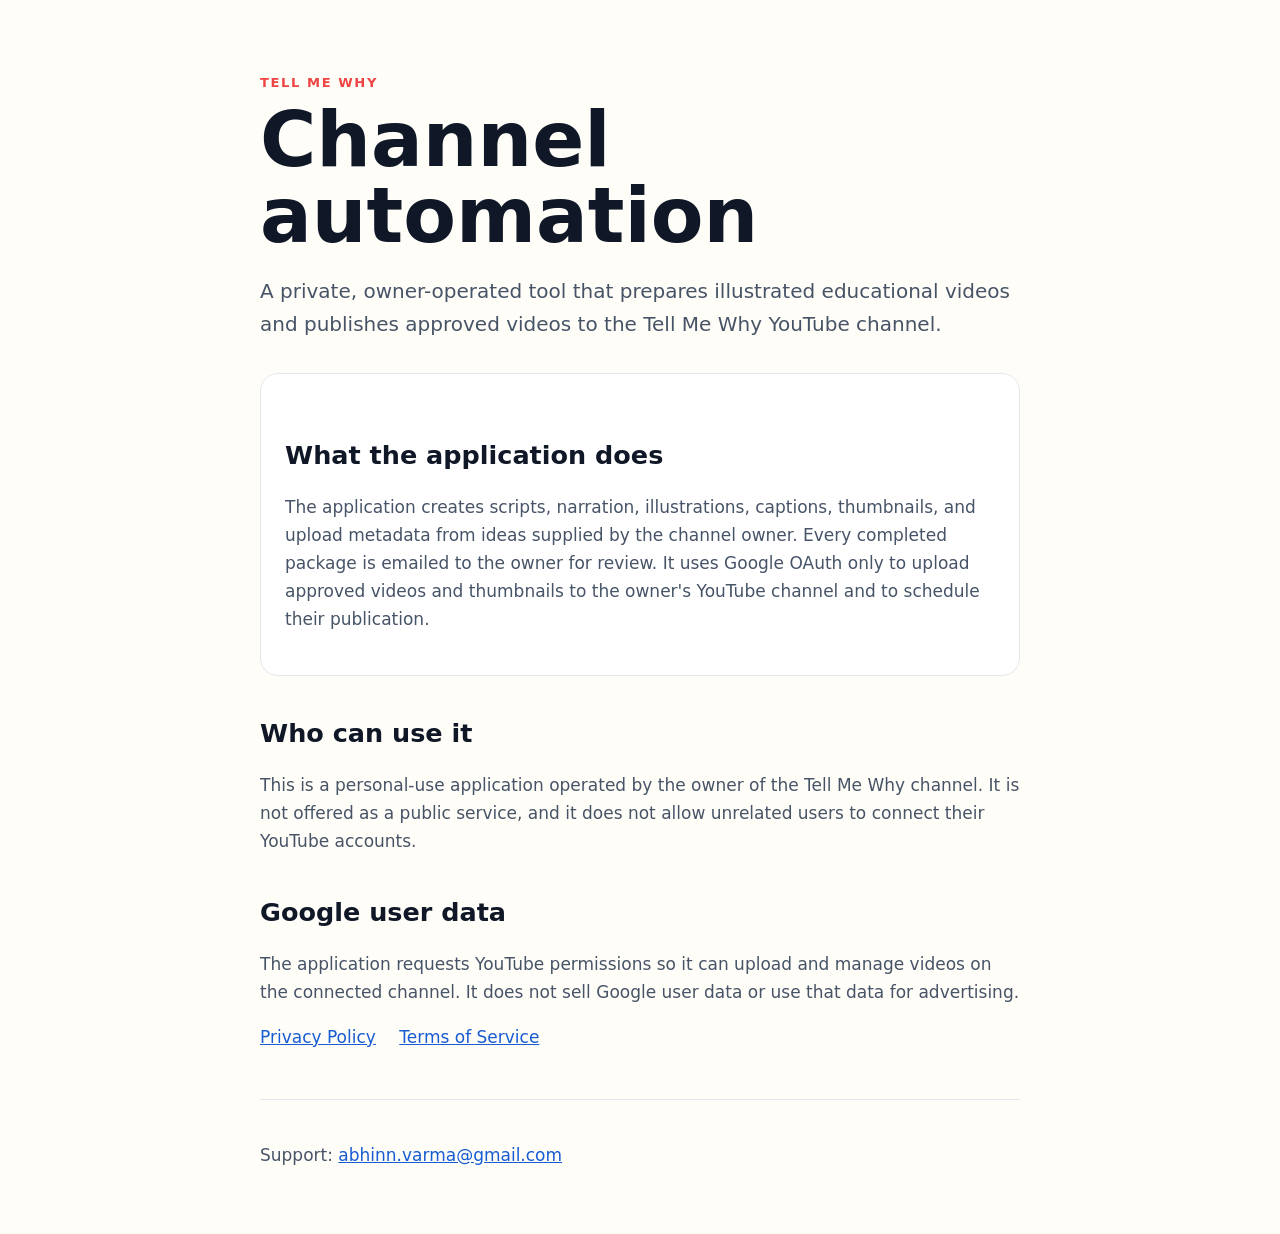
==== oauth-site/index.html @ 210cef40 "Add OAuth homepage and legal pages" ====
<!doctype html>
<html lang="en">
<head>
  <meta charset="utf-8">
  <meta name="viewport" content="width=device-width, initial-scale=1">
  <title>Tell Me Why Channel Automation</title>
  <meta name="description" content="Personal publishing automation for the Tell Me Why YouTube channel.">
  <link rel="stylesheet" href="styles.css">
</head>
<body>
  <main>
    <div class="eyebrow">Tell Me Why</div>
    <h1>Channel automation</h1>
    <p class="lede">A private, owner-operated tool that prepares illustrated educational videos and publishes approved videos to the Tell Me Why YouTube channel.</p>

    <section class="card">
      <h2>What the application does</h2>
      <p>The application creates scripts, narration, illustrations, captions, thumbnails, and upload metadata from ideas supplied by the channel owner. Every completed package is emailed to the owner for review. It uses Google OAuth only to upload approved videos and thumbnails to the owner's YouTube channel and to schedule their publication.</p>
    </section>

    <h2>Who can use it</h2>
    <p>This is a personal-use application operated by the owner of the Tell Me Why channel. It is not offered as a public service, and it does not allow unrelated users to connect their YouTube accounts.</p>

    <h2>Google user data</h2>
    <p>The application requests YouTube permissions so it can upload and manage videos on the connected channel. It does not sell Google user data or use that data for advertising.</p>

    <nav aria-label="Legal information">
      <a href="privacy.html">Privacy Policy</a>
      <a href="terms.html">Terms of Service</a>
    </nav>
  </main>
  <footer>
    <p>Support: <a href="mailto:abhinn.varma@gmail.com">abhinn.varma@gmail.com</a></p>
  </footer>
</body>
</html>
---- oauth-site/styles.css ----
:root {
  color-scheme: light;
  --ink: #101828;
  --muted: #475467;
  --paper: #fffdf8;
  --accent: #ef4444;
  --line: #e4e7ec;
}

* { box-sizing: border-box; }

body {
  margin: 0;
  background: var(--paper);
  color: var(--ink);
  font: 17px/1.65 system-ui, -apple-system, BlinkMacSystemFont, "Segoe UI", sans-serif;
}

main, footer {
  width: min(760px, calc(100% - 40px));
  margin: 0 auto;
}

main { padding: 72px 0 48px; }
footer { padding: 24px 0 48px; border-top: 1px solid var(--line); }

.eyebrow {
  color: var(--accent);
  font-size: 0.82rem;
  font-weight: 750;
  letter-spacing: 0.12em;
  text-transform: uppercase;
}

h1 { margin: 8px 0 16px; font-size: clamp(2.4rem, 8vw, 4.8rem); line-height: 1; }
h2 { margin-top: 42px; line-height: 1.25; }
p, li { color: var(--muted); }
a { color: #175cd3; }
.lede { font-size: 1.25rem; }
.card { margin: 32px 0; padding: 24px; border: 1px solid var(--line); border-radius: 18px; background: white; }
nav a { margin-right: 18px; }
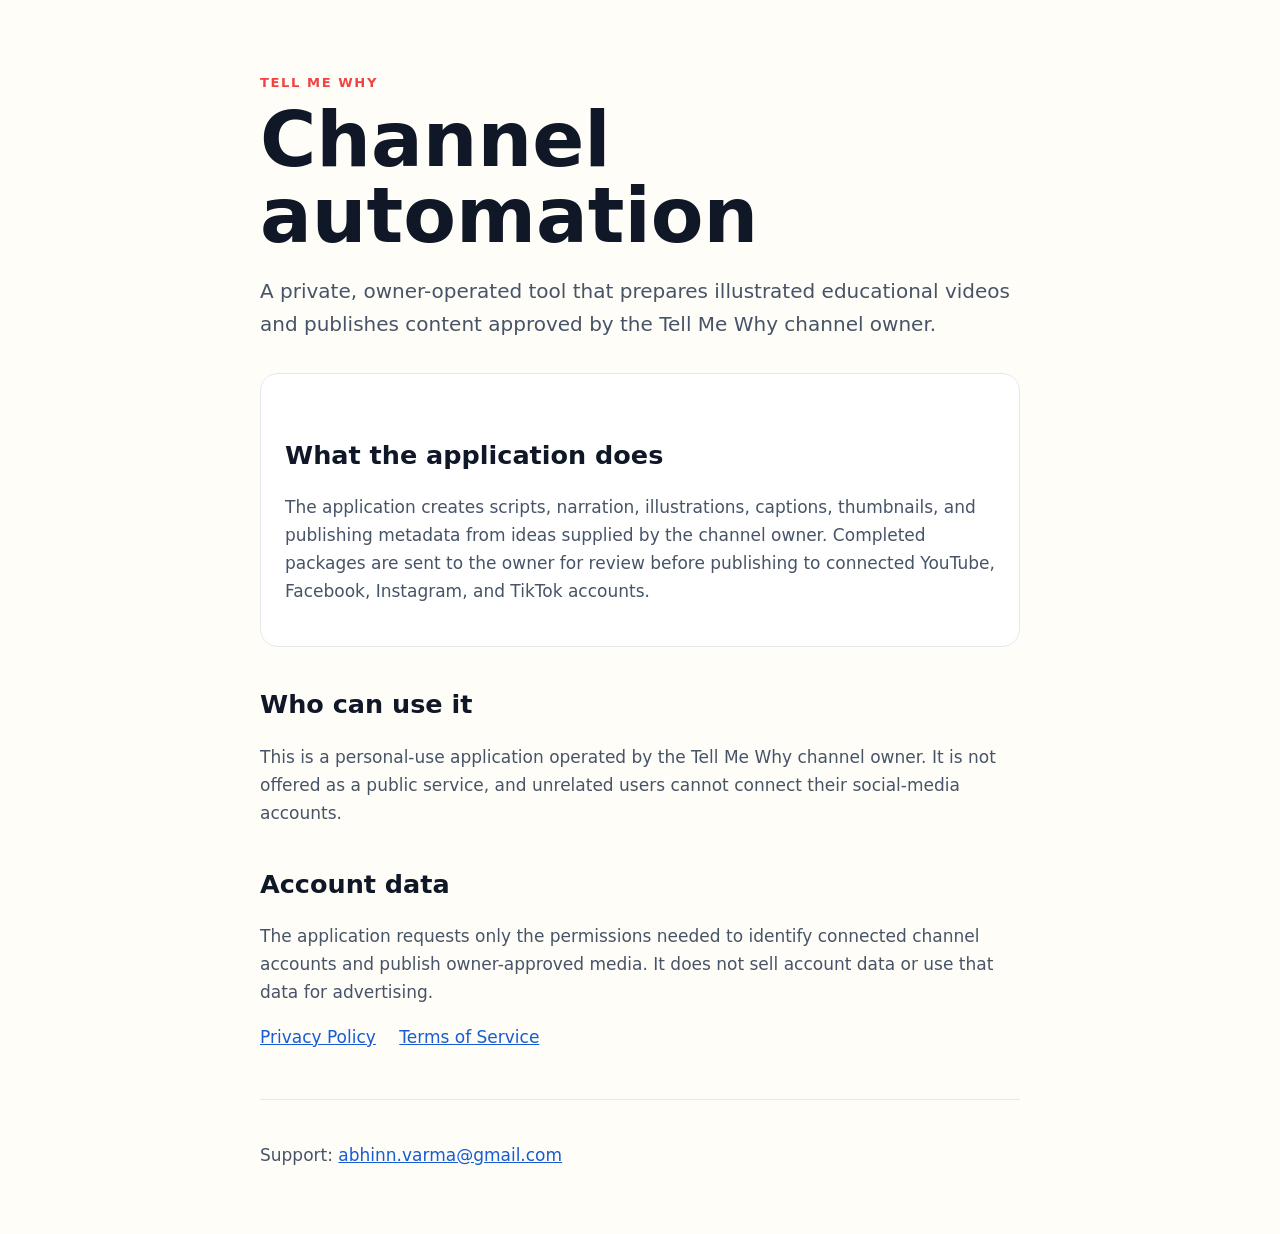
==== commit 11854e1c: "Publish multi-platform app policy site" ====
--- a/oauth-site/index.html
+++ b/oauth-site/index.html
@@ -4,34 +4,27 @@
   <meta charset="utf-8">
   <meta name="viewport" content="width=device-width, initial-scale=1">
   <title>Tell Me Why Channel Automation</title>
-  <meta name="description" content="Personal publishing automation for the Tell Me Why YouTube channel.">
+  <meta name="description" content="Owner-operated publishing automation for the Tell Me Why educational video channel.">
   <link rel="stylesheet" href="styles.css">
 </head>
 <body>
   <main>
     <div class="eyebrow">Tell Me Why</div>
     <h1>Channel automation</h1>
-    <p class="lede">A private, owner-operated tool that prepares illustrated educational videos and publishes approved videos to the Tell Me Why YouTube channel.</p>
-
+    <p class="lede">A private, owner-operated tool that prepares illustrated educational videos and publishes content approved by the Tell Me Why channel owner.</p>
     <section class="card">
       <h2>What the application does</h2>
-      <p>The application creates scripts, narration, illustrations, captions, thumbnails, and upload metadata from ideas supplied by the channel owner. Every completed package is emailed to the owner for review. It uses Google OAuth only to upload approved videos and thumbnails to the owner's YouTube channel and to schedule their publication.</p>
+      <p>The application creates scripts, narration, illustrations, captions, thumbnails, and publishing metadata from ideas supplied by the channel owner. Completed packages are sent to the owner for review before publishing to connected YouTube, Facebook, Instagram, and TikTok accounts.</p>
     </section>
-
     <h2>Who can use it</h2>
-    <p>This is a personal-use application operated by the owner of the Tell Me Why channel. It is not offered as a public service, and it does not allow unrelated users to connect their YouTube accounts.</p>
-
-    <h2>Google user data</h2>
-    <p>The application requests YouTube permissions so it can upload and manage videos on the connected channel. It does not sell Google user data or use that data for advertising.</p>
-
+    <p>This is a personal-use application operated by the Tell Me Why channel owner. It is not offered as a public service, and unrelated users cannot connect their social-media accounts.</p>
+    <h2>Account data</h2>
+    <p>The application requests only the permissions needed to identify connected channel accounts and publish owner-approved media. It does not sell account data or use that data for advertising.</p>
     <nav aria-label="Legal information">
       <a href="privacy.html">Privacy Policy</a>
       <a href="terms.html">Terms of Service</a>
     </nav>
   </main>
-  <footer>
-    <p>Support: <a href="mailto:abhinn.varma@gmail.com">abhinn.varma@gmail.com</a></p>
-  </footer>
+  <footer><p>Support: <a href="mailto:abhinn.varma@gmail.com">abhinn.varma@gmail.com</a></p></footer>
 </body>
 </html>
-
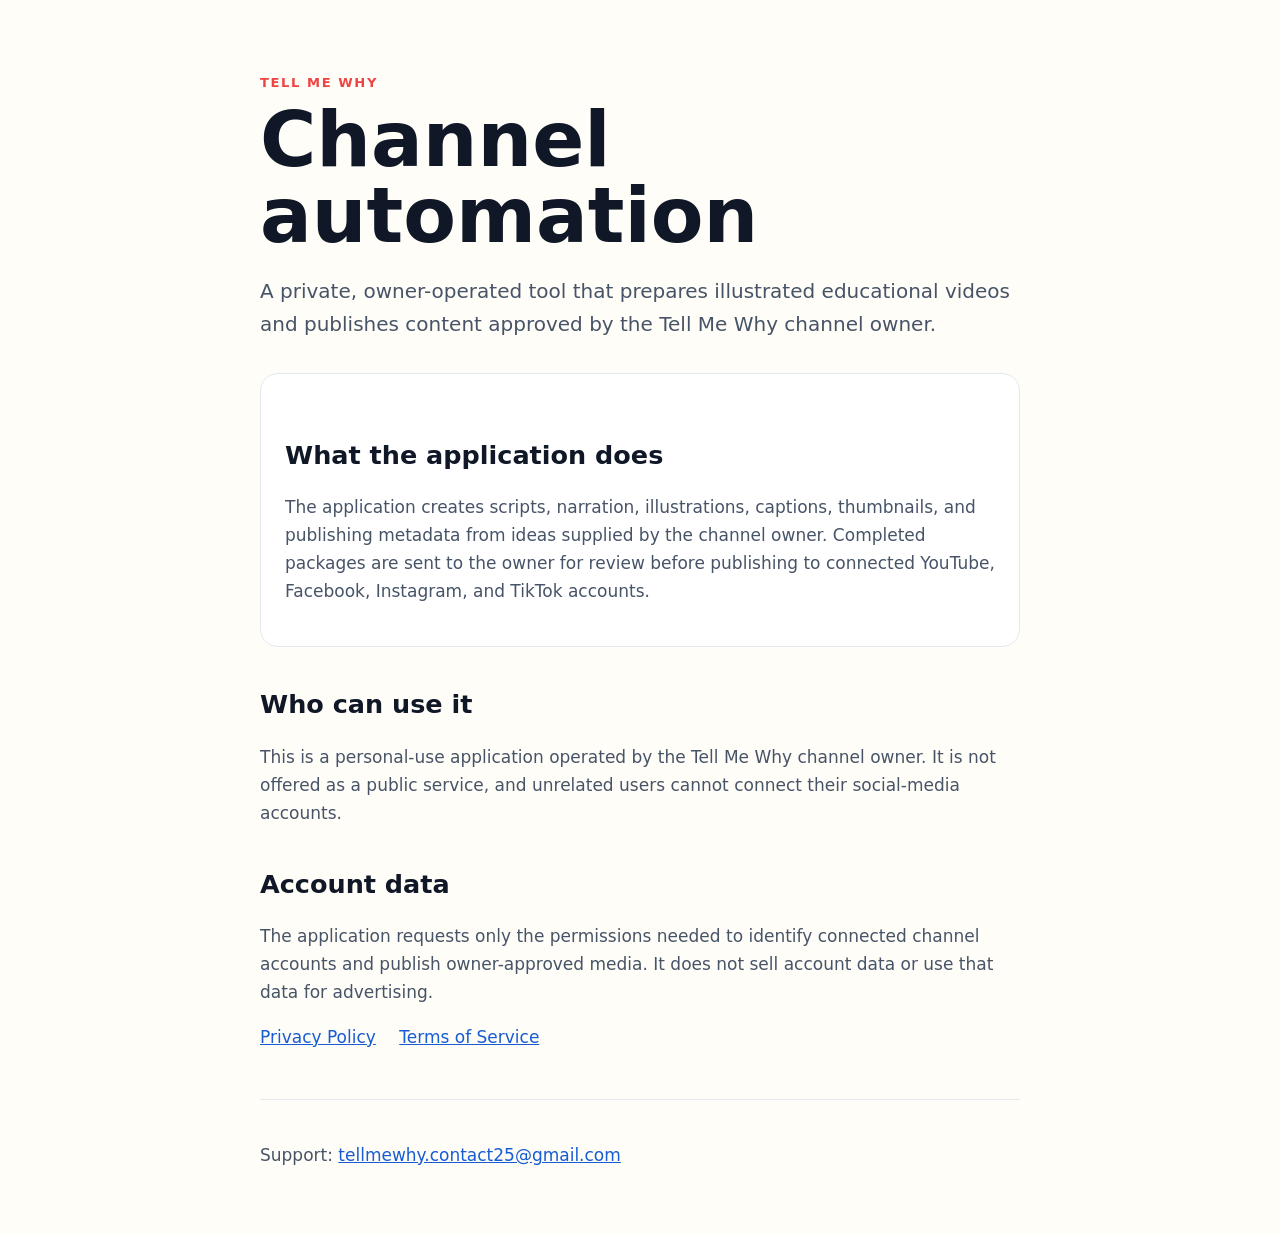
==== commit 11177d16: "Stage approved videos across social platforms" ====
--- a/oauth-site/index.html
+++ b/oauth-site/index.html
@@ -25,6 +25,6 @@
       <a href="terms.html">Terms of Service</a>
     </nav>
   </main>
-  <footer><p>Support: <a href="mailto:abhinn.varma@gmail.com">abhinn.varma@gmail.com</a></p></footer>
+  <footer><p>Support: <a href="mailto:tellmewhy.contact25@gmail.com">tellmewhy.contact25@gmail.com</a></p></footer>
 </body>
 </html>
